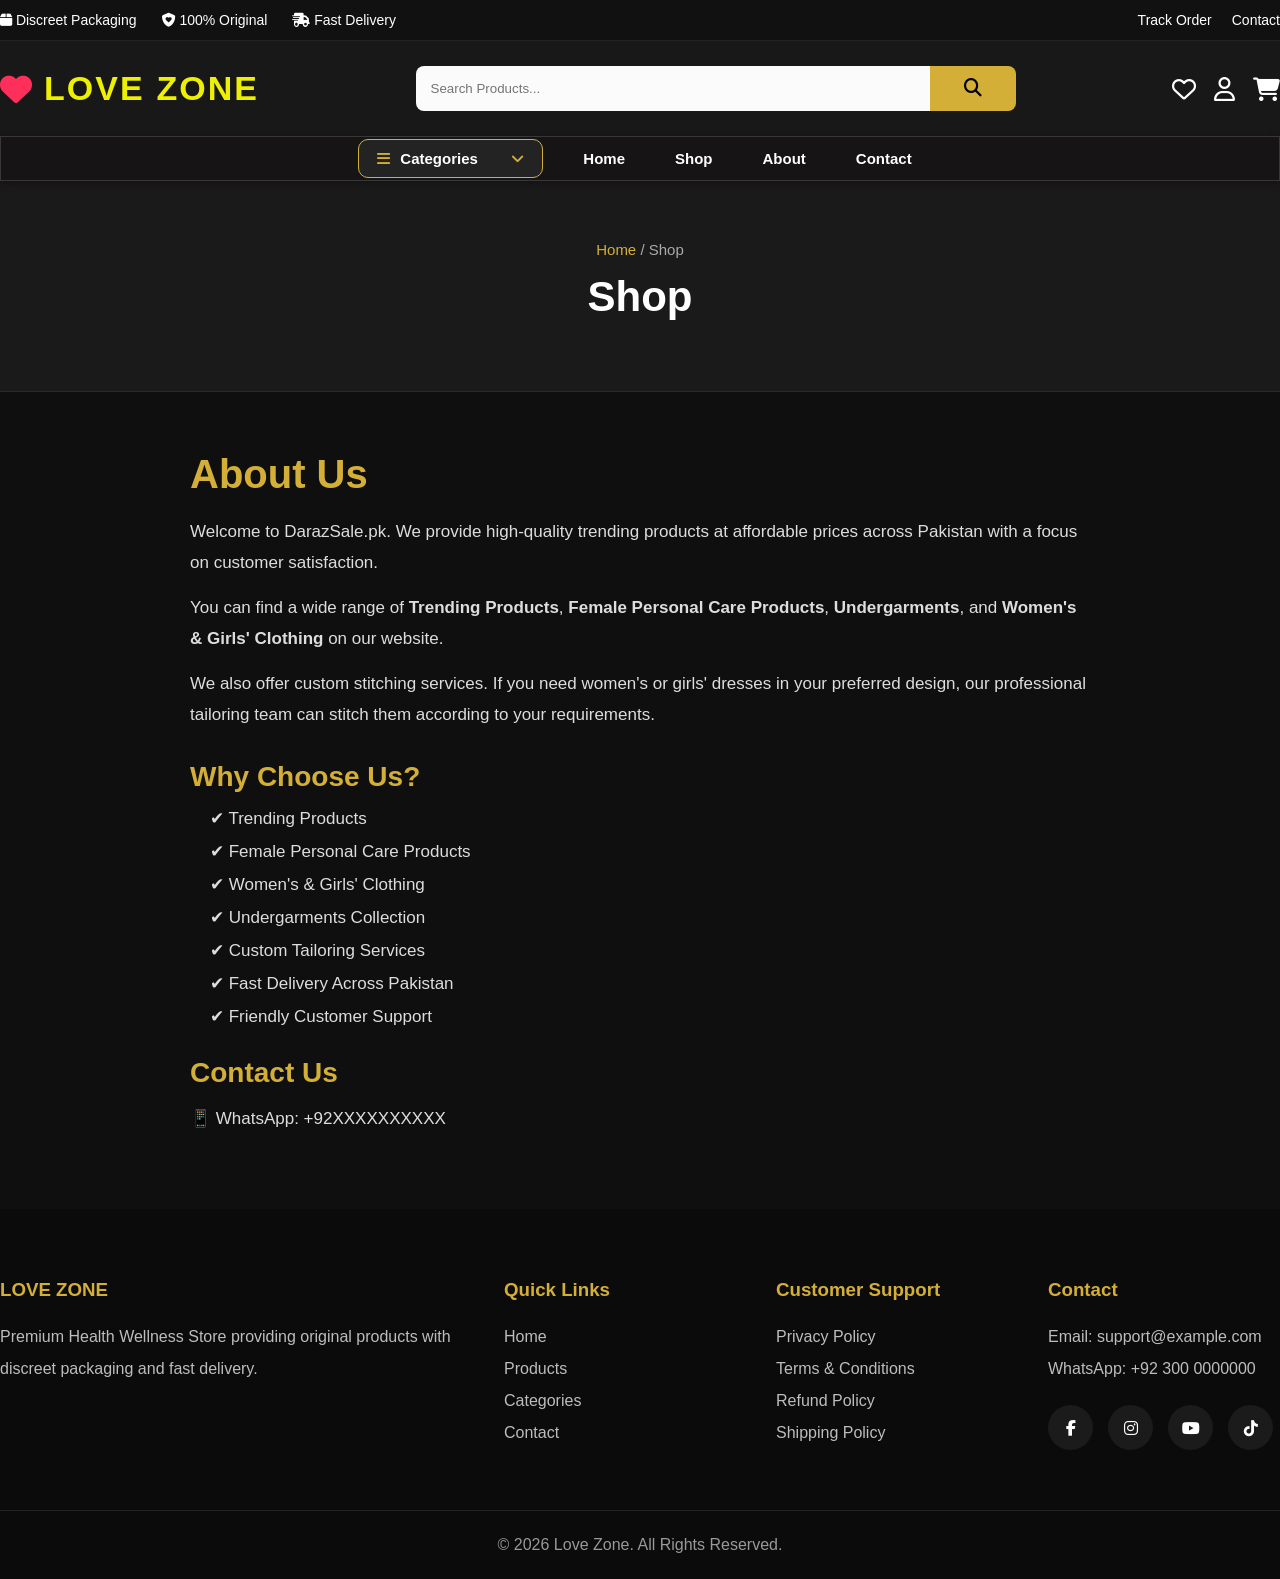
==== about.html @ 68d1e848 "Initial commit" ====
<!DOCTYPE html>
<html lang="en">

<head>

    <meta charset="UTF-8">
    <meta name="viewport" content="width=device-width, initial-scale=1.0">

    <title>Shop - Love Zone</title>

    <link rel="stylesheet" href="css/style.css">

    <link rel="stylesheet"
        href="https://cdnjs.cloudflare.com/ajax/libs/font-awesome/6.5.2/css/all.min.css">
        

</head>

<body>
     <!-- ========================= -->
    <!-- HEADER -->
    <!-- ========================= -->

    
<!-- ========================= -->
    <!-- TOP BAR -->
    <!-- ========================= -->

    <section class="top-bar">

        <div class="container">

            <div class="top-left">

                <span><i class="fa-solid fa-box"></i> Discreet Packaging</span>

                <span><i class="fa-solid fa-shield-heart"></i> 100% Original</span>

                <span><i class="fa-solid fa-truck-fast"></i> Fast Delivery</span>

            </div>

            <div class="top-right">

                <a href="#">Track Order</a>

                <a href="#">Contact</a>

            </div>

        </div>

    </section>
  

    <!-- ========================= -->
    <!-- HEADER Logo Search Right Icon -->
    <!-- ========================= -->

    <header class="header">

    <div class="container">

    

        <!-- Header Logo -->

        <div class="logo">

            <a href="index.html">

                <i class="fa-solid fa-heart"></i>

                <span class="logo-love">LOVE</span>

                <span class="logo-zone">ZONE</span>

            </a>

        </div>


        <!-- SEARCH -->

        <div class="search-box">

            <input type="text" placeholder="Search Products...">

            <button>

                <i class="fa-solid fa-magnifying-glass"></i>

            </button>

        </div>


        <!-- HEADER ICONS -->

        <div class="header-icons">

            <a href="#">

                <i class="fa-regular fa-heart"></i>

            </a>


            <a href="#">

                <i class="fa-regular fa-user"></i>

            </a>


            <a href="#">

                <i class="fa-solid fa-cart-shopping"></i>

            </a>

        </div>


    </div>
</header>
<!-- ========================= -->
<!-- MOBILE HEADER -->
<!-- ========================= -->



<div class="mobile-header">
     <div class="mobile-menu"></div>

    <!-- First Row -->
    <div class="mobile-top">

        <div class="mobile-logo">

            <a href="index.html">

                <i class="fa-solid fa-heart"></i>

                <span class="logo-love">LOVE</span>

                <span class="logo-zone">ZONE</span>

            </a>

        </div>

        <div class="mobile-icons">

            <a href="#">
                <i class="fa-regular fa-heart"></i>
            </a>

            <a href="#">
                <i class="fa-regular fa-user"></i>
            </a>

            <a href="#">
                <i class="fa-solid fa-cart-shopping"></i>
            </a>

        </div>

    </div>

    <!-- Second Row -->

    <div class="mobile-bottom">

        <div class="mobile-search">

            <input type="text" placeholder="Search Products...">

            <button>
                <i class="fa-solid fa-magnifying-glass"></i>
            </button>

        </div>

        <div class="mobile-category-btn">

            <i class="fa-solid fa-bars"></i>

            <span>Categories</span>

        </div>

    </div>

</div>
<!-- ========================= -->
<!-- HEADER NAVIGATION -->
<!-- ========================= -->

<nav class="navbar">

    <div class="container">

        <ul class="nav-menu">


            <!-- CATEGORIES -->

            <li class="category-dropdown">

                <a href="#">
                    <i class="fa-solid fa-bars"></i>
                    <span>Categories</span>
                    <i class="fa-solid fa-angle-down"></i>
                </a>


                <!-- Categories will load from JS -->

                <ul class="category-menu">

                </ul>


            </li>



            <li>
                <a href="index.html">
                    Home
                </a>
            </li>

            <li>
              <a href="shop.html">
                    Shop
                </a>
            </li>


            <li>
                <a href="#">
                    About
                </a>
            </li>


            <li>
                <a href="#">
                    Contact
                </a>
            </li>


        </ul>

    </div>

</nav>

    <!-- HEADER یہاں اپنا موجودہ Header Paste کرنا -->



    <!-- ========================= -->
    <!-- SHOP BANNER -->
    <!-- ========================= -->

    <section class="category-banner">

        <div class="container">

            <div class="breadcrumb">

                <a href="index.html">Home</a> /
                <span>Shop</span>

            </div>

            <h1>Shop</h1>

            <p id="product-count"></p>

        </div>

    </section>



    <!-- ========================= -->
    <!-- SHOP PRODUCTS -->
    <!-- ========================= -->


<!-- ========================= -->
<!-- ABOUT US -->
<!-- ========================= -->

<section class="about-us">

    <div class="container">

        <h1>About Us</h1>

        <p>
            Welcome to DarazSale.pk. We provide high-quality trending products at affordable prices across Pakistan with a focus on customer satisfaction.
        </p>

        <p>
            You can find a wide range of <strong>Trending Products</strong>, <strong>Female Personal Care Products</strong>, <strong>Undergarments</strong>, and <strong>Women's & Girls' Clothing</strong> on our website.
        </p>

        <p>
            We also offer custom stitching services. If you need women's or girls' dresses in your preferred design, our professional tailoring team can stitch them according to your requirements.
        </p>

        <h2>Why Choose Us?</h2>

        <ul>
            <li>✔ Trending Products</li>
            <li>✔ Female Personal Care Products</li>
            <li>✔ Women's & Girls' Clothing</li>
            <li>✔ Undergarments Collection</li>
            <li>✔ Custom Tailoring Services</li>
            <li>✔ Fast Delivery Across Pakistan</li>
            <li>✔ Friendly Customer Support</li>
        </ul>

        <h2>Contact Us</h2>

        <p>
            📱 WhatsApp: +92XXXXXXXXXX
        </p>

    </div>

</section>



<!-- ========================= -->
<!-- FOOTER -->
<!-- ========================= -->

<footer>

    <div class="container footer-grid">

        <div>

            <h3>LOVE ZONE</h3>

            <p>
                Premium Health Wellness Store providing original products with
                discreet packaging and fast delivery.
            </p>

        </div>

        <div>

            <h3>Quick Links</h3>

            <ul>

                <li><a href="#">Home</a></li>

                <li><a href="#">Products</a></li>

                <li><a href="#">Categories</a></li>

                <li><a href="#">Contact</a></li>

            </ul>

        </div>

        <div>

            <h3>Customer Support</h3>

            <ul>

                <li><a href="#">Privacy Policy</a></li>

                <li><a href="#">Terms & Conditions</a></li>

                <li><a href="#">Refund Policy</a></li>

                <li><a href="#">Shipping Policy</a></li>

            </ul>

        </div>

        <div>

            <h3>Contact</h3>

            <p>Email: support@example.com</p>

            <p>WhatsApp: +92 300 0000000</p>

            <div class="social-icons">

                <a href="#"><i class="fab fa-facebook-f"></i></a>

                <a href="#"><i class="fab fa-instagram"></i></a>

                <a href="#"><i class="fab fa-youtube"></i></a>

                <a href="#"><i class="fab fa-tiktok"></i></a>

            </div>

        </div>

    </div>

    <div class="copyright">

        © 2026 Love Zone. All Rights Reserved.

    </div>

</footer>

    <!-- FOOTER یہاں اپنا موجودہ Footer Paste کرنا -->


    <script src="js/shop.js"></script>

</body>

</html>
---- css/style.css ----
/* ===================================================
   LOVE ZONE - PREMIUM ECOMMERCE
   STYLE.CSS
=================================================== */

/* ===== GOOGLE FONT ===== */

*{
    margin:0;
    padding:0;
    box-sizing:border-box;
}

html{
    scroll-behavior:smooth;
}

body{

    font-family:'Poppins',sans-serif;

    background:#0f0f0f;

    color:#ffffff;

    overflow-x:hidden;

}

/* ==========================
CONTAINER
========================== */

.container{

    width:100%;

    max-width:1400px;

    margin:auto;

}

/* ==========================
LINK
========================== */

a{

    text-decoration:none;

    color:inherit;

}

/* ==========================
IMAGE
========================== */

img{

    width:100%;

    display:block;

}

/* ==========================
LIST
========================== */

ul{

    list-style:none;

}

/* ==========================
BUTTON
========================== */

button{

    border:none;

    cursor:pointer;

    font-family:inherit;

}

/* ==========================
SECTION TITLE
========================== */

.section-title{

    text-align:center;

    margin-bottom:60px;

}

.section-title h2{

    font-size:40px;

    color:#d4af37;

    margin-bottom:12px;

}

.section-title p{

    color:#bbbbbb;

    font-size:17px;

}
/* ==========================
TOP BAR
========================== */

.top-bar{

    background:#111;

    border-bottom:1px solid #222;

    padding:12px 0;

    font-size:14px;

}

.top-bar .container{

    display:flex;

    justify-content:space-between;

    align-items:center;

}

.top-left{

    display:flex;

    gap:25px;

}

.top-left span{

    color:#ffffff;

}

.top-right{

    display:flex;

    gap:20px;

}

.top-right a{

    transition:.3s;

}

.top-right a:hover{

    color:#d4af37;

}

/* ==========================
HEADER Logo, Search, Right Icon
========================== */

.header{
    grid-template-columns:250px 1fr 250px;
    justify-content:space-between;
    background:#181818;
    align-items:center;
    display:flex;
    padding:25px 0;
    gap:30px;
}

/*new header*/
.header .container{
    display:flex;
    align-items:center;
    justify-content:space-between;
    gap:20px;
}

.logo{
    flex:0 0 auto;
}

.search-box{
    flex:1;
    display:flex;
    max-width:600px;
    margin:0 20px;
}

.header-icons{
    display:flex;
    align-items:center;
    gap:18px;
    flex:0 0 auto;
}
/* Header Logo */


.logo span{

    color:#edf101;
}

.logo a{

    display:flex;

    align-items:center;

    gap:12px;

}

.logo i{

    font-size:32px;

    color:#ff2f5b;

}

.logo-love{

    color:#ffffff;

    font-size:34px;

    font-weight:800;

    letter-spacing:2px;

}

.logo-zone{

    color:#d4af37;

    font-size:34px;

    font-weight:800;

    letter-spacing:2px;
}


/* SEARCH */

.search-box input{

    width:100%;

    padding:15px;

    border:none;

    outline:none;

    background:#fcfbfb;

    color:rgb(114, 105, 105);

    border-radius:8px 0 0 8px;

}

.search-box button{

    background:#d4af37;

    width:100px;

    border-radius:0 8px 8px 0;

    font-size:18px;
}

/* HEADER ICONS */

.header-icons a{

    display:flex;
    align-items:center;
    justify-content:center;
    gap:8px;
}

.header-icons i{

    transition:.3s;
    cursor:pointer;
    font-size:24px;
}

.header-icons i:hover{

    color:#ecd718;

}

/* ==========================
   HEADER NAVIGATION & CATEGORY DROPDOWN
========================== */

.navbar{
    background:#161414;
    border:1px solid rgba(255,255,255,.15);
    box-shadow:0 2px 8px rgba(0,0,0,.35);
    position:relative;
    z-index:1000;
    margin-bottom:0;
}

.nav-menu{
    display:flex;
    justify-content:center;
    align-items:center;
    gap:30px;
    padding:2px 0;      /* پہلے 18px تھا */
}

.nav-menu li{
    list-style:none;
    position:relative;
}

.nav-menu a{
    color:#fff;
    font-weight:600;
    text-decoration:none;
    padding:5px 10px;
    font-size:15px;  /* پہلے 10px 16px تھا */
    border-radius:6px;
    transition:.3s;
}

.nav-menu a:hover{
    background:rgba(212,175,55,.15);
    color:#d4af37;
}

/* =========================
   CATEGORY DROPDOWN
========================= */

.category-dropdown{
    position:relative;
}
.category-dropdown > a{

    display:flex;
    align-items:center;
    justify-content:space-between;

    min-width:185px;

    padding:10px 18px;

    color:#fff;

    background:#232323;

    border:1px solid #d4af37;

    border-radius:10px;

    font-weight:600;

    transition:.3s;

}

.category-dropdown > a:hover{

    background:#2f2f2f;

    transform:translateY(-2px);

    box-shadow:0 8px 18px rgba(212,175,55,.20);

}

.category-dropdown .fa-bars{

    color:#d4af37;

    margin-right:10px;

}

.category-dropdown .fa-angle-down{

    color:#d4af37;

    margin-left:auto;

}
.category-menu{
    position:absolute;
    top:45px;
    left:0;
    width:230px;
    background:#181818;
    padding:6px 0; 
    border-radius:8px;
    display:none;
    z-index:9999;
    margin-top:-1px;
}
.category-menu li{
    padding:12px 20px;
}
.category-menu a{
    color:white;
    display:flex;
    justify-content:space-between;
}
.category-menu a:hover{
    color:#d4af37;
}
/* SUB CATEGORY */
.sub-category{
    position:absolute;
    left:230px;
    top:0;
    width:200px;
    background:#181818;
    padding:10px 0;
    display:none;
    border-radius:8px;
}
.category-menu li:hover .sub-category{

    display:block;
}


.sub-category li{
    padding:10px 20px;
}

.sub-category{
    top:-10px;
}

/* Fix category dropdown closing */

/* OPEN */

.category-dropdown.active .category-menu{
    display:block;
}

/* =========================
   HERO SECTION
========================= */

.hero{
    background:#0f0d13;
    padding:10px 0;               /* Hero کے اوپر نیچے کا فاصلہ */
}

.hero .container{
    border:1px solid #cca55e;     /* Golden Border */
    border-radius:12px;           /* گول کنارے */
    padding:40px 50px;            /* اندر کی جگہ */
    min-height:430px;             /* Hero کی اونچائی */
}

.hero-area{
    display:flex;
    align-items:center;           /* دونوں حصے درمیان میں */
    justify-content:space-between;
    gap:40px;                     /* Text اور Image کا فاصلہ */
}

/* =========================
   HERO CONTENT
========================= */

.hero-content{
    flex:1;                       /* Text کا حصہ */
}

.hero-content h5{
    color:#d4af37;
    font-size:16px;
    margin-bottom:10px;           /* نیچے کم فاصلہ */
}

.hero-content h1{
    margin:0;
    line-height:1.1;              /* دونوں لائنیں قریب */
}

.maximum-confidence{
    color:#ffffff;
    font-size:48px;
    font-weight:700;
    margin-bottom:5px;
}

.maximum-pleasure{
    color:#cca55e;
    font-size:48px;
    font-weight:700;
    margin-bottom:15px;
}

.hero-content p{
    color:#bbbbbb;
    font-size:17px;
    line-height:1.7;
    margin-bottom:25px;
}

/* =========================
   HERO IMAGE
========================= */

.hero-image{
    flex:1.3;                     /* تصویر کو زیادہ جگہ */
    display:flex;
    justify-content:flex-end;     /* تصویر دائیں طرف */
    align-items:center;
}

.hero-image img{
    width:100%;
    max-width:520px;              /* تصویر کا زیادہ سے زیادہ سائز */
    height:400px;
    object-fit:contain;
}

/* =========================
   BUTTON
========================= */

.shop-btn{
    display:inline-block;         /* صرف Text جتنی Width */
    background:#cca55e;
    color:#111;
    padding:14px 36px;
    border-radius:8px;
    font-weight:700;
    text-decoration:none;
    transition:.3s ease;
}

.shop-btn:hover{
    background:#ffffff;
    color:#111;
}

/* ===================================================
   FEATURES
=================================================== */

.features{
    padding:20px 0 40px;
    margin-top:0;
}

.feature-grid{
    display:grid;
    grid-template-columns:repeat(4,1fr);
    gap:15px;
}

.feature-box{
    background:#181818;
    border:1px solid #2b2b2b;
    border-radius:10px;
    padding:18px 15px;
    text-align:center;
    transition:.3s;
}

.feature-box:hover{
    transform:translateY(-5px);
    border-color:#d4af37;
    box-shadow:0 8px 20px rgba(212,175,55,.18);
}

.feature-box i{
    font-size:26px;
    color:#d4af37;
    margin-bottom:10px;
}

.feature-box h3{
    font-size:16px;
    margin-bottom:6px;
    color:#cca55e;
}

.feature-box p{
    color:#ffffff;
    font-size:13px;
    line-height:1.5;
}


/* Features section full line */
.features{
    width:100%;
    padding:25px 0;
    border-bottom:1px solid rgba(255,255,255,.15);
}



/* ===================================================
   LATEST PRODUCTS & Featured PRODUCTS
=================================================== */

.product-card{
    text-decoration:none;
    color:white;
    display:block;
}
/* ===================================================
   LATEST PRODUCTS
=================================================== */
.latest-products{
    background:#181818;
    border-radius:15px;
    overflow:hidden;
    cursor:pointer;
    transition:.35s ease;
}

.latest-products-title{
    border-radius:15px;
    overflow:hidden;
    cursor:pointer;
    display: flex;
    transition:.35s ease;
    justify-content:space-between;
    align-items:center;

}
.latest-products-title h2{
    display:flex;
    align-items:center;
    gap:8px;
    margin:0;
}
.latest-products-title h2 .latest{
    color:#ffffff;
    font-size:38px;
    margin-bottom:10px;
    padding: 5px;
}
.latest-products-title h2 .products{
    color:#cca55e;
    font-size:38px;
    margin-bottom:10px;
    padding: 5px;
}

.latest-products-grid{
    display:grid;
    grid-template-columns:repeat(4,1fr);
    gap:30px;
}
.latest-products-grid .product-card{

    background:#181818;
    border:1px solid #2a2a2a;
    border-radius:16px;
    overflow:hidden;
    transition:.35s ease;
    position:relative;

}
.latest-products-grid .product-card:hover{

    transform:translateY(-8px);
    border-color:#d4af37;
    box-shadow:0 15px 35px rgba(212,175,55,.20);

}
.latest-products-grid .product-btn:hover{

    background:#fff;

}
/* Product Info Area */

.latest-products-grid .product-info{

    padding-top:10px;

}

/* Product Image */

.latest-products-grid .product-image{
    border-bottom:1px solid #333;
    height:300px;
    display:flex;
    align-items:center;
    justify-content:center;
    padding:15px;
    border-bottom:1px solid #333;

}

.latest-products-grid .product-image img{

    width:100%;
    height:100%;
    object-fit:contain;

}

/* Product Name */

.latest-products-grid .product-info h3{

    font-size:20px;
    color:#fff;
    padding:15px 20px 5px;
    min-height:65px;

}

/* Price */

.latest-products-grid .product-info p{

    color:#d4af37;
    font-size:22px;
    font-weight:700;
    padding:0 20px 20px;
    margin:0;

}

/* Bottom Click Strip */

.latest-products-grid .product-btn{

    display:block;
    background:#d4af37;
    color:#111;
    text-align:center;
    padding:14px;
    margin:0 20px 20px;
    border-radius:10px;
    font-weight:700;
    text-decoration:none;
    transition:.3s;

}

.price{
    padding:12px 25px;
}

.product-card button{
    width:calc(100% - 50px);
    margin:10px 25px 25px;
}

/* ===================================================
   Featured Products
=================================================== */

.featured-products{
    background:#181818;
    border-radius:15px;
    overflow:hidden;
    cursor:pointer;
    transition:.35s ease;
}

.featured-products-title{
    border-radius:15px;
    overflow:hidden;
    cursor:pointer;
    display: flex;
    transition:.35s ease;
    justify-content:space-between;
    align-items:center;
    margin-bottom:20px;
    padding-top:10px;
}

.featured-products-title h2{
    display:flex;
    align-items:center;
    gap:8px;
    margin:0;
}
.featured-products-title h2 .feature{
    color:#ffffff;
    display:inline;
    font-size:38px;

    margin:0;
    padding:0;
}
.featured-products-title h2 .products{
    color:#cca55e;
      display:inline;
    font-size:38px;
   
    margin:0;
    padding:0;
}

.product-grid{

    display:grid;

    grid-template-columns:repeat(4,1fr);

    gap:30px;

}

.product-card{

    background:#181818;

    border:1px solid #2a2a2a;

    border-radius:16px;

    overflow:hidden;

    position:relative;

    transition:.35s ease;

}

.product-card:hover{

    transform:translateY(-10px);

    border-color:#d4af37;

    box-shadow:0 15px 40px rgba(212,175,55,.20);

}

.sale-badge{

    position:absolute;
 
    top:15px;

    left:15px;

    background:#d4af37;

    color:#111;

    padding:6px 14px;

    border-radius:30px;

    font-size:12px;

    font-weight:700;

}

.product-card img{

    height:280px;

    object-fit:cover;

}

.featured-products .product-image{

    height:300px;
    display:flex;
    align-items:center;
    justify-content:center;
    padding:15px;
    border-bottom:1px solid #333;

}

.featured-products .product-image img{

    width:100%;
    height:100%;
    object-fit:contain;

}

/* Product Info */

.featured-products .product-info{

    padding-top:10px;
      min-height:90px;

}

.featured-products .product-info p{

    color:#d4af37;
    font-size:22px;
    font-weight:700;
    padding:0 20px 20px;
    margin:0;

}


.product-card h3{

    font-size:20px;

    padding:20px 20px 10px;

    min-height:75px;

}

.price{

    padding:0 20px 20px;

}

.old-price{

    color:#888;

    text-decoration:line-through;

    margin-right:10px;

}

.new-price{

    color:#d4af37;

    font-size:22px;

    font-weight:700;

}

.product-card button{

    width:calc(100% - 40px);

    margin:0 20px 20px;

    background:#d4af37;

    color:#111;

    padding:14px;

    border-radius:8px;

    font-size:16px;

    font-weight:700;

    transition:.3s;

}

.product-card button:hover{

    background:#ffffff;

}
/* ===================================================
   Why Choose Love Zone?
=================================================== */

.why-us{
    background:#181818;
    border-radius:15px;
    overflow:hidden;
    cursor:pointer;
    transition:.35s ease;
    padding: 5px;
    margin: auto;
}
.why-us-title{
    border-radius:15px;
    overflow:hidden;
    cursor:pointer;
    display: flex;
    transition:.35s ease;
}

.why-us-title h2 .why-choose{
    background:#181818;
    transition:.35s ease;
    overflow:hidden;
    cursor:pointer;
    padding: 5px;
    
}
.why-us-title h2 .love-zone{
    color:#cca55e;
    transition:.35s ease;
    overflow:hidden;
    cursor:pointer;
    padding: 5px; 
}

.why-grid{
    display:grid;
    grid-template-columns:repeat(4,1fr);
    gap:30px;
}

.why-card{
    background:#181818;
    border:1px solid #2b2b2b;
    border-radius:15px;
    padding:35px 25px;
    text-align:center;
    transition:.35s;
}

.why-card:hover{
    transform:translateY(-8px);
    border-color:#d4af37;
    box-shadow:0 15px 35px rgba(212,175,55,.18);
}

.why-card i{
    font-size:42px;
    color:#d4af37;
    margin-bottom:20px;
}

.why-card h3{
    margin-bottom:12px;
}

.why-card p{
    color:#bdbdbd;
    line-height:1.8;
}

/* ===================================================
   NEWSLETTER
=================================================== */

.newsletter{
    padding:80px 0;
    background:#151515;
    text-align:center;
}

.newsletter h2{
    color:#d4af37;
    margin-bottom:15px;
    font-size:38px;
}

.newsletter p{
    color:#bdbdbd;
    margin-bottom:30px;
}

.newsletter form{
    max-width:650px;
    margin:auto;
    display:flex;
}

.newsletter input{
    flex:1;
    padding:16px;
    border:none;
    outline:none;
    background:#222;
    color:#fff;
    border-radius:8px 0 0 8px;
}

.newsletter button{
    background:#d4af37;
    color:#111;
    padding:0 30px;
    border-radius:0 8px 8px 0;
    font-weight:700;
}

/* ===================================================
   FOOTER
=================================================== */

footer{
    background:#0b0b0b;
    padding:70px 0 0;
}

.footer-grid{
    display:grid;
    grid-template-columns:2fr 1fr 1fr 1fr;
    gap:40px;
}

.footer-grid h3{
    color:#d4af37;
    margin-bottom:20px;
}

.footer-grid p,
.footer-grid li{
    color:#bdbdbd;
    line-height:2;
}

.footer-grid a:hover{
    color:#d4af37;
}

.social-icons{
    display:flex;
    gap:15px;
    margin-top:20px;
}

.social-icons a{
    width:45px;
    height:45px;
    display:flex;
    align-items:center;
    justify-content:center;
    background:#1b1b1b;
    border-radius:50%;
    transition:.3s;
}

.social-icons a:hover{
    background:#d4af37;
    color:#111;
}

.copyright{
    margin-top:60px;
    border-top:1px solid #222;
    text-align:center;
    padding:25px;
    color:#999;
}





/* =========================
   SINGLE PRODUCT
========================= */

.single-product{
    padding:60px 0;
    background:#111;
}


.product-details{
    display:grid;
    grid-template-columns:1fr 1fr;
    gap:50px;
    align-items:center;

    background:#1a1a1a;
    padding:40px;
    border-radius:20px;
    border:1px solid #2a2a2a;
}

/* 
.product-info{
    background:#181818;
    padding:30px;
    border-radius:20px;
    border:1px solid #2a2a2a;
}


PRODUCT IMAGE */

.product-image{
    flex:1;
    background:#181818;
    border-radius:20px;
    padding:30px;
    text-align:center;
    box-shadow:0 0 20px rgba(0,0,0,.3);
}
.product-image img{
    width:100%;
    max-width:500px;
    height:500px;
    object-fit:contain;
}
/* GALLERY */
.product-gallery{
    flex:1;
    display:flex;
    gap:20px;
    align-items:flex-start;
}

.product-thumbnails{
    display:flex;
    flex-direction:column;
    gap:15px;
}

.product-thumbnails img{
    width:80px;
    height:80px;
    object-fit:cover;
    border:2px solid #333;
    border-radius:10px;
    cursor:pointer;
    transition:.3s;
}
.product-thumbnails img:hover{
    border-color:#d4af37;
}


/* PRODUCT INFO */

.product-info h1{
    color:#fff;
    font-size:38px;
    margin-bottom:20px;
}


.product-info h2{
    color:#d4af37;
    font-size:30px;
    margin-bottom:20px;
}


.product-info p{
    color:#ccc;
    font-size:16px;
    line-height:1.7;
}



/* BUTTON */

.product-info button{

    margin-top:25px;
    width:220px;
    padding:15px;

    background:#d4af37;
    color:#111;

    border:none;
    border-radius:8px;

    font-size:17px;
    font-weight:700;

    cursor:pointer;
    transition:.3s;
}


.product-info button:hover{

    background:#fff;

}

.product-tags{
    margin-top:30px;
}

.tag{
    display:inline-block;
    background:#222;
    color:#d4af37;
    padding:8px 15px;
    margin:5px;
    border-radius:30px;
    font-size:14px;
}
/* =========================
   Old SINGLE PRODUCT
========================= */

/* =========================
   PRODUCT TABS
========================= */

.product-tabs{
    display:flex;
    gap:15px;
    margin:40px 0 25px;
    border-bottom:1px solid #2a2a2a;
}

.tab-btn{
    background:none;
    border:none;
    color:#999;
    font-size:18px;
    font-weight:600;
    padding:15px 25px;
    cursor:pointer;
    transition:.3s;
    border-bottom:3px solid transparent;
}

.tab-btn:hover,
.tab-btn.active{
    color:#d4af37;
    border-color:#d4af37;
}

/* =========================
   DESCRIPTION
========================= */

.product-description,
.product-reviews{
    background:#1a1a1a;
    padding:35px;
    border-radius:20px;
    border:1px solid #2a2a2a;
    margin-top:25px;
}

.product-description h2,
.product-reviews h2{
    color:#fff;
    margin-bottom:20px;
}

#product-long-description{
    color:#ccc;
    line-height:1.9;
}

#product-long-description h2,
#product-long-description h3{
    color:#d4af37;
    margin:30px 0 15px;
}

#product-long-description p{
    margin-bottom:18px;
}

#product-long-description ul{
    padding-left:20px;
}

#product-long-description li{
    margin-bottom:10px;
}

/* =========================
   REVIEWS
========================= */

.product-reviews input,
.product-reviews textarea{
    width:100%;
    background:#111;
    color:#fff;
    border:1px solid #333;
    border-radius:10px;
    padding:15px;
    margin-bottom:15px;
}

.product-reviews textarea{
    min-height:140px;
    resize:vertical;
}

.product-reviews button{
    background:#d4af37;
    color:#111;
    border:none;
    padding:15px 30px;
    border-radius:10px;
    font-weight:700;
    cursor:pointer;
}

/* =========================
   RELATED PRODUCTS
========================= */

.related-products{
    margin-top:70px;
}

.related-products h2{
    text-align:center;
    font-size:34px;
    color:#fff;
    margin-bottom:40px;
    position:relative;
}

.related-products h2::after{
    content:"";
    width:80px;
    height:4px;
    background:#d4af37;
    display:block;
    margin:15px auto 0;
    border-radius:20px;
}

#related-products{
    display:grid;
    grid-template-columns:repeat(4,1fr);
    gap:25px;
}

#related-products .product-card{
    background:#1a1a1a;
    border:1px solid #2a2a2a;
    border-radius:18px;
    overflow:hidden;
    transition:.3s;
    text-align:center;
    padding:20px;
}

#related-products .product-card:hover{
    transform:translateY(-8px);
    border-color:#d4af37;
    box-shadow:0 15px 35px rgba(0,0,0,.35);
}

#related-products .product-card img{
    width:100%;
    height:240px;
    object-fit:contain;
    margin-bottom:20px;
}

#related-products .product-card h3{
    color:#fff;
    font-size:18px;
    line-height:1.5;
    min-height:54px;
    margin-bottom:12px;
}

#related-products .product-card p{
    color:#d4af37;
    font-size:22px;
    font-weight:700;
    margin-bottom:20px;
}

#related-products .product-card a{
    display:inline-block;
    padding:12px 25px;
    background:#d4af37;
    color:#111;
    text-decoration:none;
    border-radius:8px;
    font-weight:700;
    transition:.3s;
}

#related-products .product-card a:hover{
    background:#fff;
}

/* =========================
   CATEGORY BANNER
========================= */

.category-banner{
    background:#1a1a1a;
    padding:60px 0;
    text-align:center;
    border-bottom:1px solid #2a2a2a;
}

.breadcrumb{
    color:#aaa;
    margin-bottom:15px;
    font-size:15px;
}

.breadcrumb a{
    color:#d4af37;
    text-decoration:none;
}

.category-banner h1{
    color:#fff;
    font-size:42px;
    margin-bottom:10px;
}

#category-count{
    color:#bbb;
    font-size:18px;
}

/* =========================
   CATEGORY TOP BAR
========================= */

.category-products{
    padding:60px 0;
    background:#111;
}

.category-topbar{
    display:flex;
    justify-content:space-between;
    align-items:center;
    margin-bottom:35px;
}

.category-topbar h2{
    color:#fff;
    font-size:30px;
}

#sort-products{
    background:#1a1a1a;
    color:#fff;
    border:1px solid #333;
    padding:12px 18px;
    border-radius:8px;
    outline:none;
    cursor:pointer;
}

#sort-products:hover{
    border-color:#d4af37;
}


/* =========================
   SHOP PAGE
========================= */

#shop-products{

    display:grid;
    grid-template-columns:repeat(4,1fr);
    gap:30px;

}

#shop-products .product-card{

    background:#181818;
    border:1px solid #2a2a2a;
    border-radius:16px;
    overflow:hidden;
    transition:.35s ease;

}

#shop-products .product-card:hover{

    transform:translateY(-8px);
    border-color:#d4af37;
    box-shadow:0 15px 35px rgba(212,175,55,.20);

}

#shop-products .product-image{

    height:300px;
    display:flex;
    align-items:center;
    justify-content:center;
    padding:15px;
    border-bottom:1px solid #333;

}

#shop-products .product-image img{

    width:100%;
    height:100%;
    object-fit:contain;

}

#shop-products .product-info{

    padding-top:10px;

}

#shop-products .product-info h3{

    font-size:20px;
    padding:15px 20px 5px;
    min-height:65px;
    color:#fff;

}

#shop-products .product-info p{

    color:#d4af37;
    font-size:22px;
    font-weight:700;
    padding:0 20px 20px;
    margin:0;

}

/* =========================
   ABOUT US
========================= */

.about-us{
    padding:60px 0;
    color:#fff;
}

.about-us .container{
    max-width:900px;
    margin:auto;
}

.about-us h1{
    font-size:40px;
    color:#d4af37;
    margin-bottom:20px;
}

.about-us h2{
    font-size:28px;
    color:#d4af37;
    margin:30px 0 15px;
}

.about-us p{
    font-size:17px;
    line-height:1.8;
    color:#ddd;
    margin-bottom:15px;
}

.about-us ul{
    padding-left:20px;
}

.about-us li{
    margin-bottom:12px;
    color:#ddd;
    font-size:17px;
}

/* =========================
   CONTACT US
========================= */

.contact-us{
    padding:60px 0;
    color:#fff;
}

.contact-us .container{
    max-width:900px;
    margin:auto;
}

.contact-us h1{
    font-size:40px;
    color:#d4af37;
    text-align:center;
    margin-bottom:20px;
}

.contact-us> .container > p{
    font-size:17px;
    color:#ddd;
    text-align:center;
    margin-bottom:35px;
    line-height:1.8;
}

.contact-box{
    background:#181818;
    border:1px solid #2a2a2a;
    border-radius:15px;
    padding:30px;
}

.contact-box h2{
    font-size:24px;
    color:#d4af37;
    margin:20px 0 10px;
}

.contact-box p{
    font-size:17px;
    color:#ddd;
    line-height:1.8;
    margin-bottom:15px;
}

.contact-box p:last-child{
    margin-bottom:0;
}


/* =========================
   ORDER PAGE
========================= */

.order-page{
    padding:60px 0;
    color:#fff;
}

.order-page h1{
    text-align:center;
    font-size:40px;
    color:#d4af37;
    margin-bottom:40px;
}

.order-product{
    display:flex;
    gap:30px;
    align-items:center;
    background:#181818;
    border-radius:15px;
    padding:20px;
    margin-bottom:30px;
}

.order-product img{
    width:220px;
    height:220px;
    object-fit:contain;
}

.order-product h2{
    font-size:28px;
    margin-bottom:15px;
}

.order-product p{
    font-size:24px;
    color:#d4af37;
    font-weight:700;
}

.payment-details,
.order-form{
    background:#181818;
    border-radius:15px;
    padding:25px;
    margin-top:25px;
}

.payment-details h2,
.order-form h2{
    color:#d4af37;
    margin-bottom:20px;
}

.payment-details p{
    margin-bottom:12px;
    font-size:17px;
}

.order-form input,
.order-form textarea{
    width:100%;
    padding:14px;
    margin-bottom:15px;
    border:1px solid #333;
    border-radius:8px;
    background:#111;
    color:#fff;
}

.order-form textarea{
    height:120px;
    resize:none;
}

#whatsapp-order{
    width:100%;
    padding:15px;
    border:none;
    border-radius:8px;
    background:#25D366;
    color:#fff;
    font-size:18px;
    font-weight:700;
    cursor:pointer;
}

/*  PRODUCT BUTTONS */

.product-buttons{
    display:flex;
    gap:12px;
    margin-top:20px;
}

.product-buttons a,
.product-buttons button{
    flex:1;
    height:50px;
    display:flex;
    align-items:center;
    justify-content:center;
    border:none;
    border-radius:8px;
    font-size:16px;
    font-weight:600;
    text-decoration:none;
    cursor:pointer;
    transition:0.3s;
    margin:0;
    padding:0;
    box-sizing:border-box;
}

#whatsapp-btn,
#buy-now-btn{
    flex:1;
    padding:14px;
    border:none;
    border-radius:8px;
    text-align:center;
    text-decoration:none;
    font-size:16px;
    font-weight:700;
    cursor:pointer;
}

#whatsapp-btn{
    background:#25D366;
    color:#fff;
}

#buy-now-btn{
    background:#d4af37;
    color:#111;

    display:flex;
    align-items:center;
    justify-content:center;
}

#whatsapp-btn:hover{
    background:#1ebe5d;
}

#buy-now-btn:hover{
    background:#c49c21;
}
/* =========================
   ORDER PAGE END
========================= */




/* =========================
   CART PAGE
========================= */

.cart-page{
    padding:60px 0;
    color:#fff;
}

.cart-page h1{
    text-align:center;
    font-size:40px;
    color:#d4af37;
    margin-bottom:40px;
}

#cart-items{
    display:flex;
    flex-direction:column;
    gap:20px;
}

.cart-item{
    display:flex;
    align-items:center;
    gap:20px;
    background:#181818;
    border:1px solid #2a2a2a;
    border-radius:15px;
    padding:20px;
}

.cart-item img{
    width:120px;
    height:120px;
    object-fit:contain;
}

.cart-info{
    flex:1;
}

.cart-info h3{
    font-size:22px;
    margin-bottom:10px;
}

.cart-info p{
    color:#d4af37;
    font-size:20px;
    font-weight:700;
}

.cart-summary{
    margin-top:40px;
    text-align:right;
}

.cart-summary h2{
    font-size:30px;
    margin-bottom:20px;
}

.checkout-btn{
    display:inline-block;
    background:#d4af37;
    color:#111;
    padding:15px 30px;
    border-radius:10px;
    text-decoration:none;
    font-weight:700;
    transition:.3s;
}

.checkout-btn:hover{
    background:#fff;
}

/* =========================
   FLOATING WHATSAPP
========================= */

.floating-whatsapp{
    position:fixed;
    right:20px;
    bottom:20px;
    width:60px;
    height:60px;
    background:#25D366;
    color:#fff;
    border-radius:50%;
    display:flex;
    align-items:center;
    justify-content:center;
    text-decoration:none;
    font-size:32px;
    box-shadow:0 8px 20px rgba(0,0,0,0.25);
    z-index:9999;
    transition:0.3s ease;
}

.floating-whatsapp:hover{
    transform:scale(1.1);
    background:#1ebe5d;
}

/* ==============================
   PRODUCT REVIEWS
============================== */
@media (min-width:769px){

.product-reviews{
    margin-top:30px;
    padding:20px;
    background:#fff;
    border-radius:12px;
    box-shadow:0 4px 15px rgba(0,0,0,.08);
}

.product-reviews h2{
    margin-bottom:20px;
    font-size:24px;
    color:#222;
}

.review-item{
    background:#fff;
    border:1px solid #eee;
    border-radius:12px;
    padding:18px 20px;
    margin-bottom:18px;
    box-shadow:0 3px 10px rgba(0,0,0,.06);
    transition:.3s;
}

.review-item:hover{
    transform:translateY(-3px);
    box-shadow:0 8px 20px rgba(0,0,0,.10);
}

.review-item h4{
    margin:10px 0 8px;
    font-size:18px;
    font-weight:700;
    color:#222;
}

.review-item p{
    margin:0;
    line-height:1.7;
    color:#555;
}

.product-stars{
    display:inline-block;
    color:#f4b400;
    font-size:20px;
    margin:6px 0;
}

.product-rating{
    display:flex;
    align-items:center;
    justify-content:center;
    gap:8px;
}

.rating{
    display:flex;
    justify-content:center;
    align-items:center;
    gap:6px;
}
.latest-rating,
.featured-rating,
.related-rating{
    display:flex;
    justify-content:center;
    align-items:center;
    gap:6px;
}

}

/* ===================================================
   computer css end
=================================================== 

/* ===================================================
   RESPONSIVE DESIGN
=================================================== 

@media (max-width:992px){

    .products-grid{
        grid-template-columns:repeat(2,1fr);
    }

    .shop-category-grid{
        grid-template-columns:repeat(2,1fr);
    }

}

@media (max-width:768px){

    .products-grid{
        grid-template-columns:1fr;
    }

    .shop-category-grid{
        grid-template-columns:1fr;
    }

    .container{
        width:92%;
    }

    .hero{
        padding:30px 0;
    }

    .hero h1{
        font-size:32px;
    }

    .section-title h2{
        font-size:28px;
    }

}



/* =========================
   MOBILE view start
========================= */
/* ==========================
   MOBILE View Satting
========================== */
/* ===================================
   MOBILE HEADER (NEW)
=================================== */

.mobile-header{
    display:none;
}

@media (max-width:768px){

    /* Hide Desktop Elements */
    .top-bar,
    .header,
    .navbar{
        display:none;
    }

    /* Show Mobile Header */
    .mobile-header{
        display:block;
        background:#181818;
        padding:15px;
    }

    /* Top Row */

    .mobile-top{
        display:flex;
        justify-content:space-between;
        align-items:center;
        margin-bottom:15px;
    }

    .mobile-logo a{
        display:flex;
        align-items:center;
        gap:8px;
        text-decoration:none;
    }

    .mobile-logo i{
        font-size:24px;
        color:#ff2f5b;
    }

    .mobile-logo .logo-love,
    .mobile-logo .logo-zone{
        font-size:24px;
        font-weight:700;
    }

    .mobile-icons{
        display:flex;
        gap:16px;
    }

    .mobile-icons i{
        font-size:22px;
        color:#fff;
    }

    /* Bottom Row */

    .mobile-bottom{
        display:flex;
        gap:10px;
        align-items:center;
    }

    .mobile-search{
        flex:1;
        display:flex;
    }

    .mobile-search input{
        width:100%;
        height:45px;
        border:none;
        outline:none;
        padding:0 12px;
        border-radius:8px 0 0 8px;
    }

    .mobile-search button{
        width:55px;
        border:none;
        background:#d4af37;
        border-radius:0 8px 8px 0;
    }

    .mobile-category-btn{
        display:flex;
        align-items:center;
        gap:8px;
        padding:0 15px;
        height:45px;
        background:#232323;
        color:#fff;
        border:1px solid #d4af37;
        border-radius:8px;
        white-space:nowrap;
        cursor:pointer;
    }



/*mobile catagori dropdown*/

.mobile-menu{
    display:none;
    background:#181818;
    padding:15px;
    border-radius:10px;
    margin-top:10px;
}

.mobile-menu ul{
    list-style:none;
}

.mobile-menu li{
    color:white;
    padding:12px;
    border-bottom:1px solid #333;
}


.mobile-menu.active{
    display:block;
}

.mobile-header{
    position:relative;
}


.mobile-menu{
    display:none;
    position:absolute;
    top:110px;
    left:15px;
    right:15px;
    background:#181818;
    padding:15px;
    border-radius:10px;
    z-index:9999;
}


.mobile-menu.active{
    display:block;
}

/* ==========================
   HERO MOBILE FIX

   .hero-content{
    flex:0.9 !important;
    padding:10px !important;
    align-items: left;
    }
========================== */
/* =========================
   MOBILE HERO
========================= */
    .hero .container{
        padding:25px 20px;      /* Hero کے اندر جگہ */
        min-height:auto;         /* Height خود Adjust ہوگی */
    }

    .hero-area{
        flex-direction:column;   /* Image نیچے آ جائے */
        gap:20px;                /* Text اور Image کا فاصلہ */
        text-align:center;       /* Text درمیان میں */
    }

    .hero-content{
        order:1;
    }

    .hero-image{
        order:2;
        justify-content:center;
    }

    .maximum-confidence,
    .maximum-pleasure{
        font-size:32px;          /* Mobile Heading */
    }

    .hero-content p{
        font-size:15px;
        line-height:1.6;
    }

    .hero-image img{
        max-width:280px;         /* Mobile Image Size */
        width:100%;
        height:auto;
    }

    .shop-btn{
        display:inline-block;    /* Button اپنی Width پر رہے */
        padding:12px 30px;
    }

    /* =========================
   MOBILE FEATURES
========================= */
    .feature-grid{
        display:grid;
        grid-template-columns:repeat(2,1fr); /* ایک لائن میں 2 باکس */
        gap:15px;                            /* باکس کے درمیان فاصلہ */
    }

    .feature-box{
        padding:18px 12px;                   /* اندر مناسب جگہ */
        text-align:center;                   /* سب درمیان میں */
    }

    .feature-box i{
        font-size:24px;                      /* آئیکن سائز */
        margin-bottom:10px;
    }

    .feature-box h3{
        font-size:15px;                      /* عنوان */
        margin-bottom:6px;
    }

    .feature-box p{
        font-size:13px;                      /* پیراگراف */
        line-height:1.4;
    }

    /* =========================
   MOBILE PRODUCT TITLES & VIEW ALL BUTTON
========================= */

.latest-products-title h2 .latest,
.latest-products-title h2 .products,
.featured-products-title h2 .feature,
.featured-products-title h2 .products{

    font-size:28px;

}


/* VIEW ALL BUTTON */

.latest-products-title a,
.featured-products-title a{

    background:#181818;
    color:#ffffff;
    border:1px solid #d4af37;
    padding:8px 18px;
    border-radius:25px;
    font-size:14px;
    font-weight:600;
    text-decoration:none;
    display:inline-block;
    transition:.3s ease;

}


.latest-products-title a:hover,
.featured-products-title a:hover{

    background:#d4af37;
    color:#111;

}
/* =========================
   MOBILE LATEST PRODUCTS
========================= */

.latest-products-grid{
    display:grid;
    grid-template-columns:repeat(2,1fr);
    gap:15px;
}


.latest-products .product-card{

    padding:12px;
    border-radius:12px;
    overflow:hidden;
    background:#1a1a1a !important;
    height:100% !important;
    display:flex;
    flex-direction:column;
}


.latest-products .product-image{
    padding:5px !important;
    height:160px !important;
    flex-shrink:0;
    order:1;
}
.latest-products .product-info{
    order:2;
}
.latest-products .product-info h3{
    margin-top:8px;
}
.latest-products .product-info p{
    margin-top:6px;
}


.latest-products .product-card img{

    width:100%;
    height:140px;
    object-fit:contain;
    margin-bottom:10px;

}


.latest-products .product-card h3{

    font-size:14px;
    margin:8px 0;
    line-height:1.4;
    min-height:40px;
    text-align:center;
    margin-top:-5px;
    margin-bottom:4px;

}


.latest-products .product-card p{

    font-size:18px;
    font-weight:800;
    color:#d4af37;
    margin:8px 0;
    padding:8px;
    text-align:center;
    border-radius:8px;
    margin-top:-5px;
    margin-bottom:0;
}

/* =========================
   MOBILE FEATURED PRODUCTS START
========================= */
/* =========================
   MOBILE New featured PRODUCTS
========================= */

.featured-products .product-grid{
    display:grid;
    grid-template-columns:repeat(2,1fr);
    gap:15px;
}


.featured-products .product-card{

    padding:12px;
    border-radius:12px;
    overflow:hidden;
    background:#1a1a1a !important;
    height:100% !important;
    display:flex;
    flex-direction:column;
}


.featured-products .product-image{
    padding:5px !important;
    height:160px !important;
    flex-shrink:0;
    order:1;
}
.featured-products .product-info{
    order:2;
}
.featured-products .product-info h3{
    margin-top:8px;
}
.featured-products .product-info p{
    margin-top:6px;
}


.featured-products .product-card img{

    width:100%;
    height:140px;
    object-fit:contain;
    margin-bottom:10px;

}


.featured-products .product-card h3{

    font-size:14px;
    margin:8px 0;
    line-height:1.4;
    min-height:40px;
    text-align:center;
    margin-top:-5px;
    margin-bottom:4px;

}


.featured-products .product-card p{

    font-size:18px;
    font-weight:800;
    color:#d4af37;
    margin:8px 0;
    padding:8px;
    text-align:center;
    border-radius:8px;
    margin-top:-5px;
    margin-bottom:0;
}


/* =========================
   MOBILE FEATURED PRODUCTS END
========================= */



/* =========================
   MOBILE WHY SECTION START
========================= */

.why-grid{

    grid-template-columns:repeat(2,1fr);
    gap:15px;

}

.why-card{

    padding:20px 10px;

}

.why-card i{

    font-size:32px;

}

.why-card h3{

    font-size:16px;

}

.why-card p{

    font-size:13px;

}


/* =========================
   MOBILE NEWSLETTER START
========================= */

.newsletter{

    padding:50px 15px;

}

.newsletter h2{

    font-size:28px;

}

.newsletter form{

    flex-direction:column;
    gap:10px;

}

.newsletter input{

    border-radius:8px;

}

.newsletter button{

    padding:15px;
    border-radius:8px;

}


/* =========================
   MOBILE FOOTER START
========================= */

footer{

    padding-top:40px;

}

.footer-grid{

    grid-template-columns:1fr;
    gap:30px;
    text-align:center;

}

.social-icons{

    justify-content:center;

}

.copyright{

    margin-top:30px;
    padding:20px 10px;
    font-size:14px;

}


/* =========================
   MOBILE FOOTER END
========================= */

/* =========================
   MOBILE SINGLE PRODUCT
========================= */



    .product-details{
        grid-template-columns:1fr;
        gap:25px;
        padding:20px;
    }

    .product-gallery{
        flex-direction:column;
        align-items:center;
    }

    .product-thumbnails{
        flex-direction:row;
        justify-content:center;
        flex-wrap:wrap;
        order:2;
    }

    .product-image{
        order:1;
        width:100%;
        padding:20px;
    }

    .product-image img{
        max-width:100%;
        height:300px;
    }

    .product-info h1{
        font-size:28px;
    }

    .product-info h2{
        font-size:24px;
    }

    .product-info button{
        width:100%;
    }

    .product-tabs{
        overflow-x:auto;
        gap:10px;
    }

    .tab-btn{
        white-space:nowrap;
        font-size:16px;
        padding:12px 18px;
    }

    .product-description,
    .product-reviews{
        padding:20px;
    }

    .product-tags{
        margin-top:20px;
    }


/* =========================
   MOBILE RELATED PRODUCTS
========================= */

#related-products{
    grid-template-columns:repeat(2,1fr);
    gap:15px;
}

.related-products{
    margin-top:50px;
}

.related-products h2{
    font-size:26px;
    margin-bottom:25px;
}

#related-products .product-card{
    padding:15px;
}

#related-products .product-card img{
    height:160px;
}

#related-products .product-card h3{
    font-size:15px;
    min-height:45px;
}

#related-products .product-card p{
    font-size:18px;
}

#related-products .product-card a{
    width:100%;
    padding:10px;
    font-size:14px;
}

/* =========================
   SHOP MOBILE
========================= */
    #shop-products{

        grid-template-columns:repeat(2,1fr);
        gap:15px;

    }

    #shop-products .product-card{

        display:flex;
        flex-direction:column;

    }

    #shop-products .product-image{

        height:160px;
        padding:5px;

    }

    #shop-products .product-image img{

        height:140px;

    }

    #shop-products .product-info h3{

        font-size:14px;
        text-align:center;
        min-height:40px;
        padding:5px;

    }

    #shop-products .product-info p{

        font-size:18px;
        text-align:center;
        padding:5px 5px 12px;

    }

    #shop-products .product-image{

    order:1;
    flex-shrink:0;
    height:160px;
    padding:5px;

}

#shop-products .product-info{

    order:2;
    display:flex;
    flex-direction:column;

}

/* =========================
   ABOUT US MOBILE
========================= */

.about-us{
    padding:30px 0;
}

.about-us .container{
    padding:0 15px;
}

.about-us h1{
    font-size:26px;
    text-align:center;
    margin-bottom:15px;
}

.about-us h2{
    font-size:20px;
    text-align:center;
    margin:25px 0 12px;
}

.about-us p{
    font-size:15px;
    line-height:1.8;
    text-align:left;
    margin-bottom:15px;
}

.about-us ul{
    padding-left:18px;
}

.about-us li{
    font-size:15px;
    line-height:1.8;
    margin-bottom:10px;
}

.about-us strong{
    color:#d4af37;
}

/* =========================
   CONTACT US MOBILE
========================= */

.contact-us{
    padding:30px 0;
}

.contact-us .container{
    padding:0 15px;
}

.contact-us h1{
    font-size:28px;
    margin-bottom:15px;
}

.contact-us > .container > p{
    font-size:15px;
    line-height:1.7;
    margin-bottom:25px;
}

.contact-box{
    padding:20px;
    border-radius:12px;
}

.contact-box h2{
    font-size:18px;
    margin:15px 0 8px;
}

.contact-box p{
    font-size:15px;
    line-height:1.7;
    word-break:break-word;
}

/* =========================
   CART MOBILE
========================= */

.cart-page{
    padding:30px 0;
}

.cart-page h1{
    font-size:28px;
    margin-bottom:25px;
}

.cart-item{
    flex-direction:column;
    text-align:center;
    padding:15px;
}

.cart-item img{
    width:140px;
    height:140px;
}

.cart-info h3{
    font-size:16px;
    margin:10px 0;
}

.cart-info p{
    font-size:18px;
}

.cart-summary{
    text-align:center;
    margin-top:25px;
}

.cart-summary h2{
    font-size:24px;
}

.checkout-btn{
    display:block;
    width:100%;
    padding:14px;
    font-size:16px;
}

/* =========================
   ORDER PAGE MOBILE
========================= */

.order-page{
    padding:30px 0;
}

.order-page h1{
    font-size:28px;
    margin-bottom:25px;
}

.order-product{
    flex-direction:column;
    text-align:center;
    gap:15px;
    padding:15px;
}

.order-product img{
    width:170px;
    height:170px;
}

.order-product h2{
    font-size:20px;
    margin-bottom:10px;
}

.order-product p{
    font-size:20px;
}

.payment-details,
.order-form{
    padding:18px;
    margin-top:20px;
}

.payment-details h2{
    font-size:20px;
}

.payment-details p{
    font-size:15px;
    line-height:1.7;
}

.order-form input,
.order-form textarea{
    font-size:15px;
    padding:12px;
}

#whatsapp-order{
    font-size:16px;
    padding:14px;
}

/*FLOATING WHATSAPP*/

    .floating-whatsapp{
        width:55px;
        height:55px;
        right:15px;
        bottom:15px;
        font-size:28px;
    }

    /* ==============================
   MOBILE PRODUCT RATING
============================== */

    .product-stars{
    display:flex;
    justify-content:center;
    align-items:center;
    color:#f4b400;
    font-size:18px;
    margin:6px 0;
}

.product-rating-number{
    display:none;
}


}
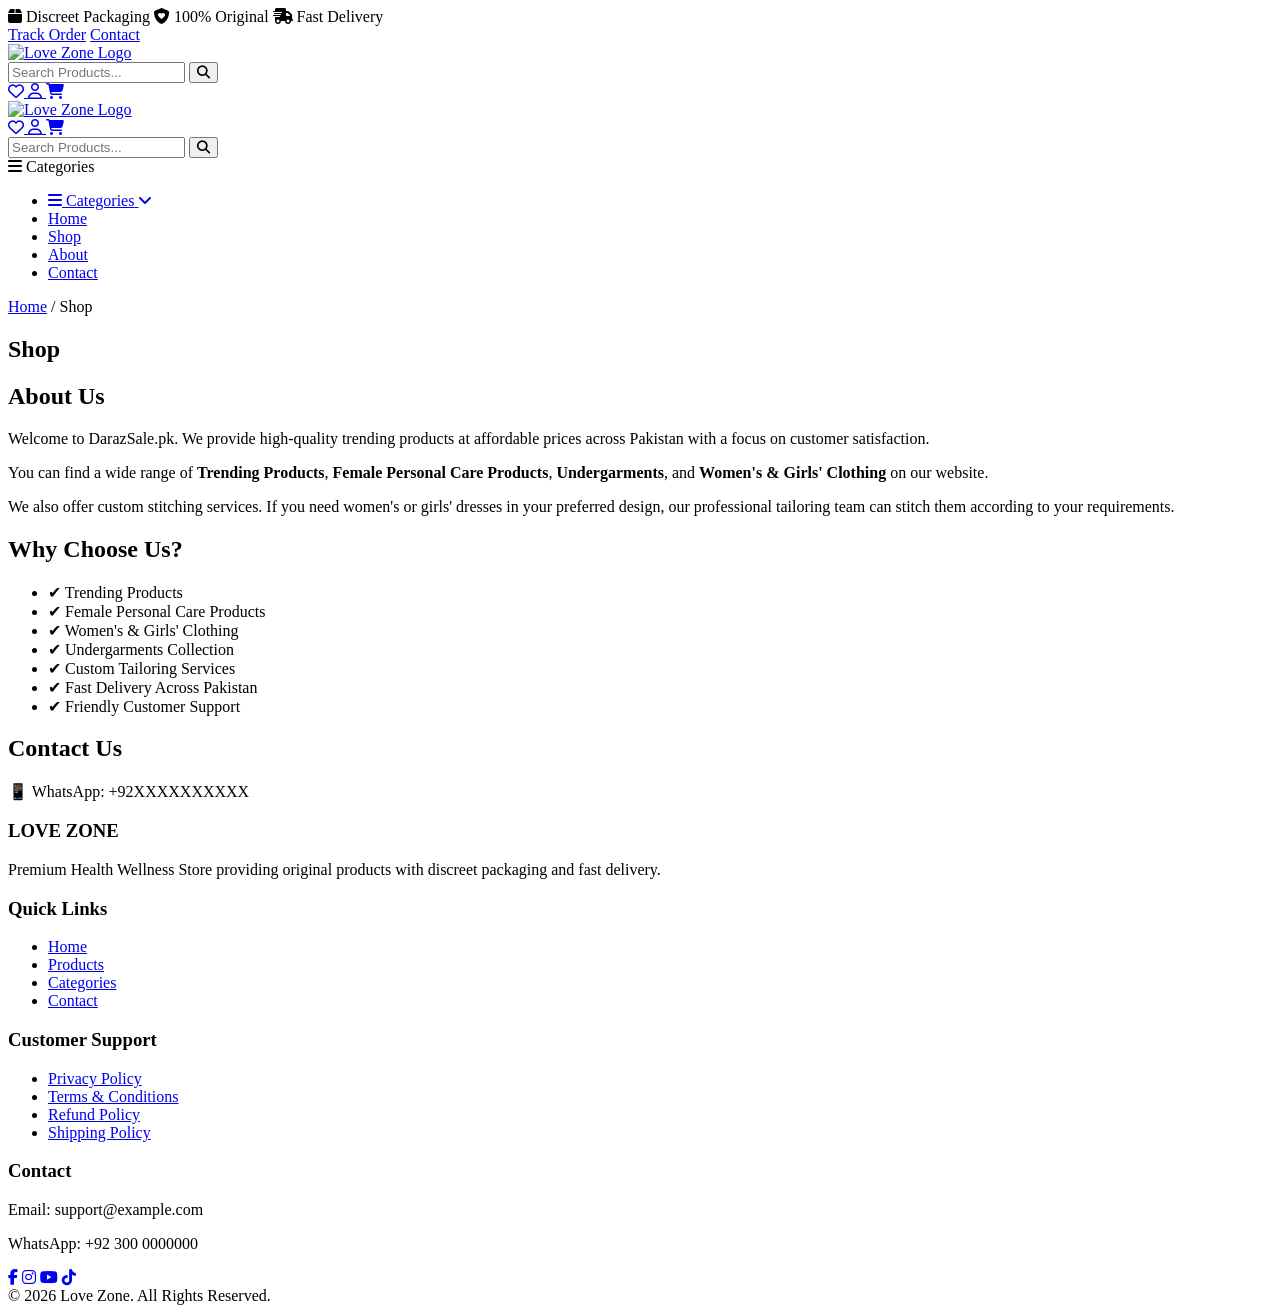
==== commit 8f4c5d15: "Add files via upload" ====
--- a/about.html
+++ b/about.html
@@ -1,436 +1,410 @@
-<!DOCTYPE html>
-<html lang="en">
-
-<head>
-
-    <meta charset="UTF-8">
-    <meta name="viewport" content="width=device-width, initial-scale=1.0">
-
-    <title>Shop - Love Zone</title>
-
-    <link rel="stylesheet" href="css/style.css">
-
-    <link rel="stylesheet"
-        href="https://cdnjs.cloudflare.com/ajax/libs/font-awesome/6.5.2/css/all.min.css">
-        
-
-</head>
-
-<body>
-     <!-- ========================= -->
-    <!-- HEADER -->
-    <!-- ========================= -->
-
-    
-<!-- ========================= -->
-    <!-- TOP BAR -->
-    <!-- ========================= -->
-
-    <section class="top-bar">
-
-        <div class="container">
-
-            <div class="top-left">
-
-                <span><i class="fa-solid fa-box"></i> Discreet Packaging</span>
-
-                <span><i class="fa-solid fa-shield-heart"></i> 100% Original</span>
-
-                <span><i class="fa-solid fa-truck-fast"></i> Fast Delivery</span>
-
-            </div>
-
-            <div class="top-right">
-
-                <a href="#">Track Order</a>
-
-                <a href="#">Contact</a>
-
-            </div>
-
-        </div>
-
-    </section>
-  
-
-    <!-- ========================= -->
-    <!-- HEADER Logo Search Right Icon -->
-    <!-- ========================= -->
-
-    <header class="header">
-
-    <div class="container">
-
-    
-
-        <!-- Header Logo -->
-
-        <div class="logo">
-
-            <a href="index.html">
-
-                <i class="fa-solid fa-heart"></i>
-
-                <span class="logo-love">LOVE</span>
-
-                <span class="logo-zone">ZONE</span>
-
-            </a>
-
-        </div>
-
-
-        <!-- SEARCH -->
-
-        <div class="search-box">
-
-            <input type="text" placeholder="Search Products...">
-
-            <button>
-
-                <i class="fa-solid fa-magnifying-glass"></i>
-
-            </button>
-
-        </div>
-
-
-        <!-- HEADER ICONS -->
-
-        <div class="header-icons">
-
-            <a href="#">
-
-                <i class="fa-regular fa-heart"></i>
-
-            </a>
-
-
-            <a href="#">
-
-                <i class="fa-regular fa-user"></i>
-
-            </a>
-
-
-            <a href="#">
-
-                <i class="fa-solid fa-cart-shopping"></i>
-
-            </a>
-
-        </div>
-
-
-    </div>
-</header>
-<!-- ========================= -->
-<!-- MOBILE HEADER -->
-<!-- ========================= -->
-
-
-
-<div class="mobile-header">
-     <div class="mobile-menu"></div>
-
-    <!-- First Row -->
-    <div class="mobile-top">
-
-        <div class="mobile-logo">
-
-            <a href="index.html">
-
-                <i class="fa-solid fa-heart"></i>
-
-                <span class="logo-love">LOVE</span>
-
-                <span class="logo-zone">ZONE</span>
-
-            </a>
-
-        </div>
-
-        <div class="mobile-icons">
-
-            <a href="#">
-                <i class="fa-regular fa-heart"></i>
-            </a>
-
-            <a href="#">
-                <i class="fa-regular fa-user"></i>
-            </a>
-
-            <a href="#">
-                <i class="fa-solid fa-cart-shopping"></i>
-            </a>
-
-        </div>
-
-    </div>
-
-    <!-- Second Row -->
-
-    <div class="mobile-bottom">
-
-        <div class="mobile-search">
-
-            <input type="text" placeholder="Search Products...">
-
-            <button>
-                <i class="fa-solid fa-magnifying-glass"></i>
-            </button>
-
-        </div>
-
-        <div class="mobile-category-btn">
-
-            <i class="fa-solid fa-bars"></i>
-
-            <span>Categories</span>
-
-        </div>
-
-    </div>
-
-</div>
-<!-- ========================= -->
-<!-- HEADER NAVIGATION -->
-<!-- ========================= -->
-
-<nav class="navbar">
-
-    <div class="container">
-
-        <ul class="nav-menu">
-
-
-            <!-- CATEGORIES -->
-
-            <li class="category-dropdown">
-
-                <a href="#">
-                    <i class="fa-solid fa-bars"></i>
-                    <span>Categories</span>
-                    <i class="fa-solid fa-angle-down"></i>
-                </a>
-
-
-                <!-- Categories will load from JS -->
-
-                <ul class="category-menu">
-
-                </ul>
-
-
-            </li>
-
-
-
-            <li>
-                <a href="index.html">
-                    Home
-                </a>
-            </li>
-
-            <li>
-              <a href="shop.html">
-                    Shop
-                </a>
-            </li>
-
-
-            <li>
-                <a href="#">
-                    About
-                </a>
-            </li>
-
-
-            <li>
-                <a href="#">
-                    Contact
-                </a>
-            </li>
-
-
-        </ul>
-
-    </div>
-
-</nav>
-
-    <!-- HEADER یہاں اپنا موجودہ Header Paste کرنا -->
-
-
-
-    <!-- ========================= -->
-    <!-- SHOP BANNER -->
-    <!-- ========================= -->
-
-    <section class="category-banner">
-
-        <div class="container">
-
-            <div class="breadcrumb">
-
-                <a href="index.html">Home</a> /
-                <span>Shop</span>
-
-            </div>
-
-            <h1>Shop</h1>
-
-            <p id="product-count"></p>
-
-        </div>
-
-    </section>
-
-
-
-    <!-- ========================= -->
-    <!-- SHOP PRODUCTS -->
-    <!-- ========================= -->
-
-
-<!-- ========================= -->
-<!-- ABOUT US -->
-<!-- ========================= -->
-
-<section class="about-us">
-
-    <div class="container">
-
-        <h1>About Us</h1>
-
-        <p>
-            Welcome to DarazSale.pk. We provide high-quality trending products at affordable prices across Pakistan with a focus on customer satisfaction.
-        </p>
-
-        <p>
-            You can find a wide range of <strong>Trending Products</strong>, <strong>Female Personal Care Products</strong>, <strong>Undergarments</strong>, and <strong>Women's & Girls' Clothing</strong> on our website.
-        </p>
-
-        <p>
-            We also offer custom stitching services. If you need women's or girls' dresses in your preferred design, our professional tailoring team can stitch them according to your requirements.
-        </p>
-
-        <h2>Why Choose Us?</h2>
-
-        <ul>
-            <li>✔ Trending Products</li>
-            <li>✔ Female Personal Care Products</li>
-            <li>✔ Women's & Girls' Clothing</li>
-            <li>✔ Undergarments Collection</li>
-            <li>✔ Custom Tailoring Services</li>
-            <li>✔ Fast Delivery Across Pakistan</li>
-            <li>✔ Friendly Customer Support</li>
-        </ul>
-
-        <h2>Contact Us</h2>
-
-        <p>
-            📱 WhatsApp: +92XXXXXXXXXX
-        </p>
-
-    </div>
-
-</section>
-
-
-
-<!-- ========================= -->
-<!-- FOOTER -->
-<!-- ========================= -->
-
-<footer>
-
-    <div class="container footer-grid">
-
-        <div>
-
-            <h3>LOVE ZONE</h3>
-
-            <p>
-                Premium Health Wellness Store providing original products with
-                discreet packaging and fast delivery.
-            </p>
-
-        </div>
-
-        <div>
-
-            <h3>Quick Links</h3>
-
-            <ul>
-
-                <li><a href="#">Home</a></li>
-
-                <li><a href="#">Products</a></li>
-
-                <li><a href="#">Categories</a></li>
-
-                <li><a href="#">Contact</a></li>
-
-            </ul>
-
-        </div>
-
-        <div>
-
-            <h3>Customer Support</h3>
-
-            <ul>
-
-                <li><a href="#">Privacy Policy</a></li>
-
-                <li><a href="#">Terms & Conditions</a></li>
-
-                <li><a href="#">Refund Policy</a></li>
-
-                <li><a href="#">Shipping Policy</a></li>
-
-            </ul>
-
-        </div>
-
-        <div>
-
-            <h3>Contact</h3>
-
-            <p>Email: support@example.com</p>
-
-            <p>WhatsApp: +92 300 0000000</p>
-
-            <div class="social-icons">
-
-                <a href="#"><i class="fab fa-facebook-f"></i></a>
-
-                <a href="#"><i class="fab fa-instagram"></i></a>
-
-                <a href="#"><i class="fab fa-youtube"></i></a>
-
-                <a href="#"><i class="fab fa-tiktok"></i></a>
-
-            </div>
-
-        </div>
-
-    </div>
-
-    <div class="copyright">
-
-        © 2026 Love Zone. All Rights Reserved.
-
-    </div>
-
-</footer>
-
-    <!-- FOOTER یہاں اپنا موجودہ Footer Paste کرنا -->
-
-
-    <script src="js/shop.js"></script>
-
-</body>
-
+<!DOCTYPE html>
+<html lang="en">
+
+<head>
+
+    <meta charset="UTF-8">
+    <meta name="viewport" content="width=device-width, initial-scale=1.0">
+
+    <title>Shop - Love Zone</title>
+       <!-- favicon -->
+    <link rel="icon" type="image/png" href="images/favicon.png">
+
+    <link rel="stylesheet" href="css/style.css">
+
+    <link rel="stylesheet"
+        href="https://cdnjs.cloudflare.com/ajax/libs/font-awesome/6.5.2/css/all.min.css">
+        
+
+</head>
+
+<body>
+     <!-- ========================= -->
+    <!-- TOP BAR -->
+    <!-- ========================= -->
+
+    <section class="top-bar">
+
+        <div class="container">
+
+            <div class="top-left">
+
+                <span><i class="fa-solid fa-box"></i> Discreet Packaging</span>
+
+                <span><i class="fa-solid fa-shield-heart"></i> 100% Original</span>
+
+                <span><i class="fa-solid fa-truck-fast"></i> Fast Delivery</span>
+
+            </div>
+
+            <div class="top-right">
+
+                <a href="#">Track Order</a>
+
+                <a href="#">Contact</a>
+
+            </div>
+
+        </div>
+
+    </section>
+  
+
+    <!-- ========================= -->
+    <!-- HEADER Logo Search Right Icon -->
+    <!-- ========================= -->
+
+    <header class="header">
+
+    <div class="container">
+
+    
+
+        <!-- Header Logo -->
+
+        <div class="logo">
+
+    <a href="index.html">
+
+        <img src="images/logo.png" alt="Love Zone Logo">
+
+    </a>
+
+</div>
+
+
+        <!-- SEARCH -->
+
+        <div class="search-box">
+
+            <input type="text" placeholder="Search Products...">
+
+            <button>
+
+                <i class="fa-solid fa-magnifying-glass"></i>
+
+            </button>
+
+        </div>
+
+
+        <!-- HEADER ICONS -->
+
+        <div class="header-icons">
+
+            <a href="#">
+
+                <i class="fa-regular fa-heart"></i>
+
+            </a>
+
+
+            <a href="#">
+
+                <i class="fa-regular fa-user"></i>
+
+            </a>
+
+
+            <a href="#">
+
+                <i class="fa-solid fa-cart-shopping"></i>
+
+            </a>
+
+        </div>
+
+
+    </div>
+</header>
+<!-- ========================= -->
+<!-- MOBILE HEADER -->
+<!-- ========================= -->
+
+<div class="mobile-header">
+    <div class="mobile-menu"></div>
+
+    <!-- First Row -->
+    <div class="mobile-top">
+
+        <div class="mobile-logo">
+            <a href="index.html">
+                <img src="images/logo.png" alt="Love Zone Logo">
+            </a>
+        </div>
+
+        <div class="mobile-icons">
+            <a href="#">
+                <i class="fa-regular fa-heart"></i>
+            </a>
+
+            <a href="#">
+                <i class="fa-regular fa-user"></i>
+            </a>
+
+            <a href="#">
+                <i class="fa-solid fa-cart-shopping"></i>
+            </a>
+        </div>
+
+    </div>
+    <!-- Second Row -->
+
+    <div class="mobile-bottom">
+
+        <div class="mobile-search">
+
+            <input type="text" placeholder="Search Products...">
+
+            <button>
+                <i class="fa-solid fa-magnifying-glass"></i>
+            </button>
+
+        </div>
+
+        <div class="mobile-category-btn">
+
+            <i class="fa-solid fa-bars"></i>
+
+            <span>Categories</span>
+
+        </div>
+
+    </div>
+
+</div>
+    
+<!-- ========================= -->
+<!-- HEADER NAVIGATION -->
+<!-- ========================= -->
+
+<nav class="navbar">
+
+    <div class="container">
+
+        <ul class="nav-menu">
+
+
+            <!-- CATEGORIES -->
+
+            <li class="category-dropdown">
+
+                <a href="#">
+                    <i class="fa-solid fa-bars"></i>
+                    <span>Categories</span>
+                    <i class="fa-solid fa-angle-down"></i>
+                </a>
+
+
+                <!-- Categories will load from JS -->
+
+                <ul class="category-menu">
+
+                </ul>
+
+
+            </li>
+
+            <li>
+                <a href="index.html">
+                    Home
+                </a>
+            </li>
+            
+              <li>
+              <a href="shop.html">
+                    Shop
+                </a>
+            </li>
+
+            <li>
+                <a href="about.html">
+                    About
+                </a>
+            </li>
+
+
+            <li>
+                <a href="contact.html">
+                    Contact
+                </a>
+            </li>
+
+        </ul>
+
+    </div>
+
+</nav>
+
+    <!-- ========================= -->
+    <!-- SHOP BANNER -->
+    <!-- ========================= -->
+
+    <section class="category-banner">
+
+        <div class="container">
+
+            <div class="breadcrumb">
+
+                <a href="index.html">Home</a> /
+                <span>Shop</span>
+
+            </div>
+
+            <h1>Shop</h1>
+
+            <p id="product-count"></p>
+
+        </div>
+
+    </section>
+
+
+
+    <!-- ========================= -->
+    <!-- SHOP PRODUCTS -->
+    <!-- ========================= -->
+
+
+<!-- ========================= -->
+<!-- ABOUT US -->
+<!-- ========================= -->
+
+<section class="about-us">
+
+    <div class="container">
+
+        <h1>About Us</h1>
+
+        <p>
+            Welcome to DarazSale.pk. We provide high-quality trending products at affordable prices across Pakistan with a focus on customer satisfaction.
+        </p>
+
+        <p>
+            You can find a wide range of <strong>Trending Products</strong>, <strong>Female Personal Care Products</strong>, <strong>Undergarments</strong>, and <strong>Women's & Girls' Clothing</strong> on our website.
+        </p>
+
+        <p>
+            We also offer custom stitching services. If you need women's or girls' dresses in your preferred design, our professional tailoring team can stitch them according to your requirements.
+        </p>
+
+        <h2>Why Choose Us?</h2>
+
+        <ul>
+            <li>✔ Trending Products</li>
+            <li>✔ Female Personal Care Products</li>
+            <li>✔ Women's & Girls' Clothing</li>
+            <li>✔ Undergarments Collection</li>
+            <li>✔ Custom Tailoring Services</li>
+            <li>✔ Fast Delivery Across Pakistan</li>
+            <li>✔ Friendly Customer Support</li>
+        </ul>
+
+        <h2>Contact Us</h2>
+
+        <p>
+            📱 WhatsApp: +92XXXXXXXXXX
+        </p>
+
+    </div>
+
+</section>
+
+
+
+<!-- ========================= -->
+<!-- FOOTER -->
+<!-- ========================= -->
+
+<footer>
+
+    <div class="container footer-grid">
+
+        <div>
+
+            <h3>LOVE ZONE</h3>
+
+            <p>
+                Premium Health Wellness Store providing original products with
+                discreet packaging and fast delivery.
+            </p>
+
+        </div>
+
+        <div>
+
+            <h3>Quick Links</h3>
+
+            <ul>
+
+                <li><a href="#">Home</a></li>
+
+                <li><a href="#">Products</a></li>
+
+                <li><a href="#">Categories</a></li>
+
+                <li><a href="#">Contact</a></li>
+
+            </ul>
+
+        </div>
+
+        <div>
+
+            <h3>Customer Support</h3>
+
+            <ul>
+
+                <li><a href="#">Privacy Policy</a></li>
+
+                <li><a href="#">Terms & Conditions</a></li>
+
+                <li><a href="#">Refund Policy</a></li>
+
+                <li><a href="#">Shipping Policy</a></li>
+
+            </ul>
+
+        </div>
+
+        <div>
+
+            <h3>Contact</h3>
+
+            <p>Email: support@example.com</p>
+
+            <p>WhatsApp: +92 300 0000000</p>
+
+            <div class="social-icons">
+
+                <a href="#"><i class="fab fa-facebook-f"></i></a>
+
+                <a href="#"><i class="fab fa-instagram"></i></a>
+
+                <a href="#"><i class="fab fa-youtube"></i></a>
+
+                <a href="#"><i class="fab fa-tiktok"></i></a>
+
+            </div>
+
+        </div>
+
+    </div>
+
+    <div class="copyright">
+
+        © 2026 Love Zone. All Rights Reserved.
+
+    </div>
+
+</footer>
+
+    <!-- FOOTER یہاں اپنا موجودہ Footer Paste کرنا -->
+
+    <script src="js/script.js"></script>
+    <script src="js/shop.js"></script>
+    <script src="js/mobile-view.js"></script>
+
+</body>
+
 </html>
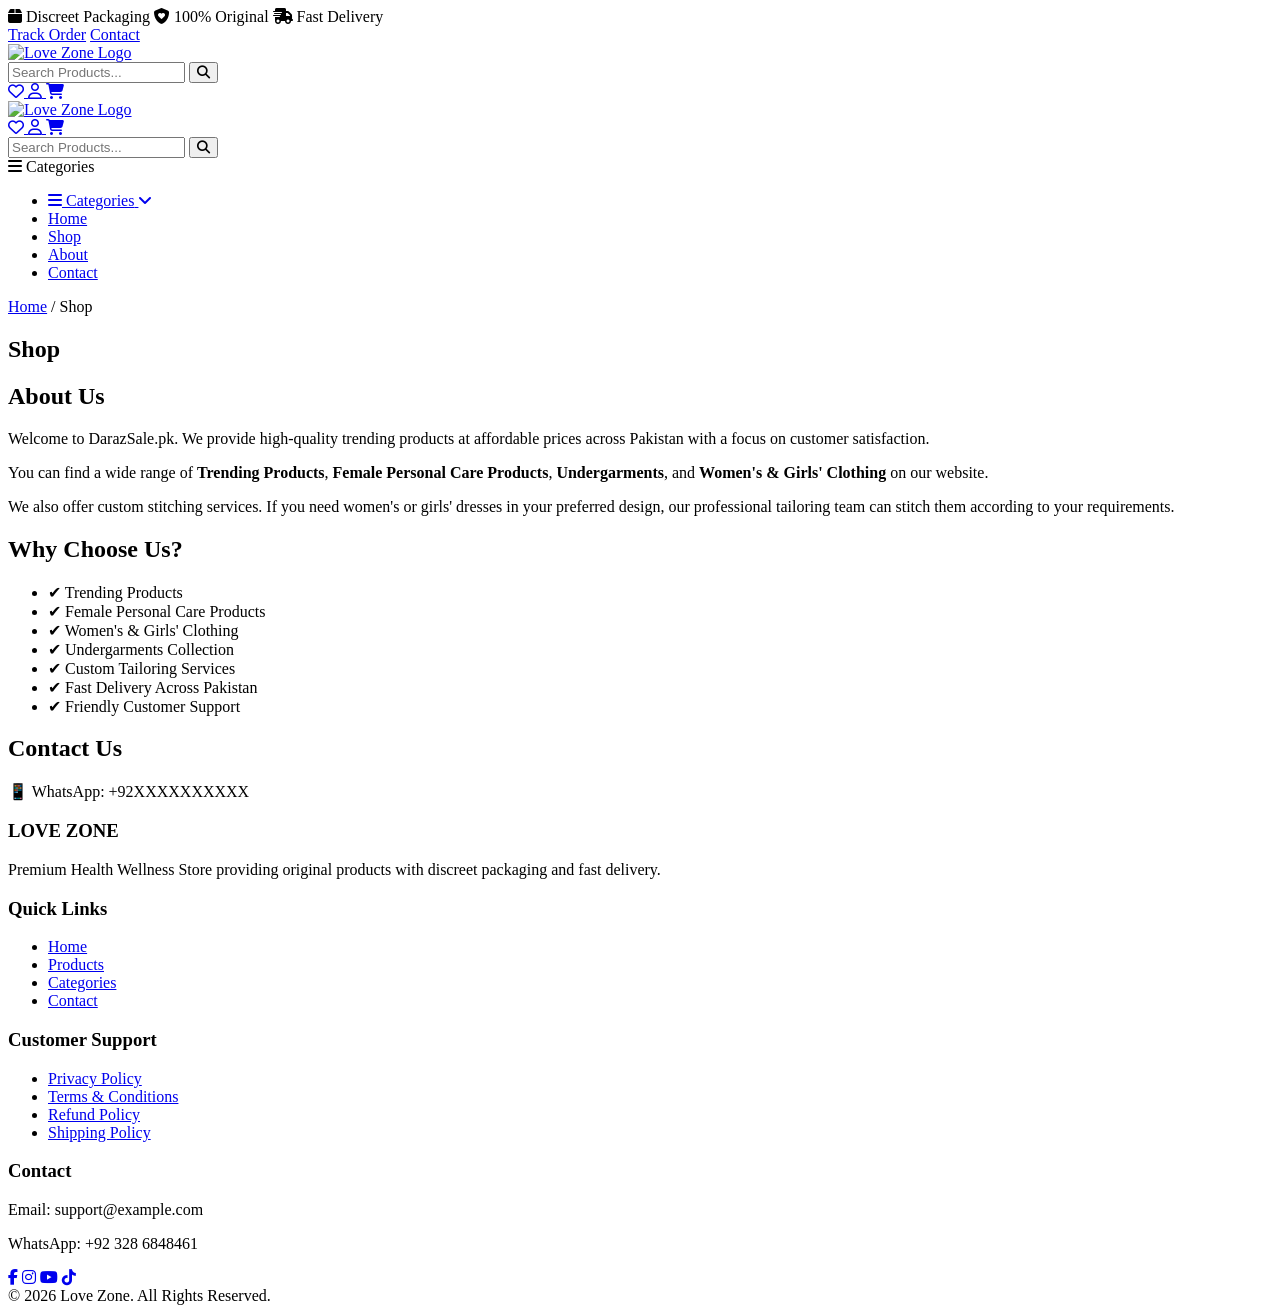
==== commit bafeeafe: "Add files via upload" ====
--- a/about.html
+++ b/about.html
@@ -9,8 +9,9 @@
     <title>Shop - Love Zone</title>
        <!-- favicon -->
     <link rel="icon" type="image/png" href="images/favicon.png">
-
+       <!-- CSS -->
     <link rel="stylesheet" href="css/style.css">
+    <link rel="stylesheet" href="css/mobile.css">
 
     <link rel="stylesheet"
         href="https://cdnjs.cloudflare.com/ajax/libs/font-awesome/6.5.2/css/all.min.css">
@@ -90,29 +91,21 @@
 
         <!-- HEADER ICONS -->
 
-        <div class="header-icons">
-
-            <a href="#">
-
-                <i class="fa-regular fa-heart"></i>
-
-            </a>
-
-
-            <a href="#">
-
-                <i class="fa-regular fa-user"></i>
-
-            </a>
-
-
-            <a href="#">
-
-                <i class="fa-solid fa-cart-shopping"></i>
-
-            </a>
-
-        </div>
+          <div class="header-icons">
+
+    <a href="wishlist.html" title="Wishlist">
+        <i class="fa-regular fa-heart"></i>
+    </a>
+
+    <a href="login.html" title="Login">
+        <i class="fa-regular fa-user"></i>
+    </a>
+
+    <a href="cart.html" title="Shopping Cart">
+        <i class="fa-solid fa-cart-shopping"></i>
+    </a>
+
+</div>
 
 
     </div>
@@ -125,7 +118,7 @@
     <div class="mobile-menu"></div>
 
     <!-- First Row -->
-    <div class="mobile-top">
+      <div class="mobile-top">
 
         <div class="mobile-logo">
             <a href="index.html">
@@ -134,18 +127,20 @@
         </div>
 
         <div class="mobile-icons">
-            <a href="#">
-                <i class="fa-regular fa-heart"></i>
-            </a>
-
-            <a href="#">
-                <i class="fa-regular fa-user"></i>
-            </a>
-
-            <a href="#">
-                <i class="fa-solid fa-cart-shopping"></i>
-            </a>
-        </div>
+
+    <a href="wishlist.html" title="Wishlist">
+        <i class="fa-regular fa-heart"></i>
+    </a>
+
+    <a href="login.html" title="Login">
+        <i class="fa-regular fa-user"></i>
+    </a>
+
+    <a href="cart.html" title="Shopping Cart">
+        <i class="fa-solid fa-cart-shopping"></i>
+    </a>
+
+</div>
 
     </div>
     <!-- Second Row -->
@@ -309,9 +304,6 @@
     </div>
 
 </section>
-
-
-
 <!-- ========================= -->
 <!-- FOOTER -->
 <!-- ========================= -->
@@ -337,13 +329,10 @@
 
             <ul>
 
-                <li><a href="#">Home</a></li>
-
-                <li><a href="#">Products</a></li>
-
-                <li><a href="#">Categories</a></li>
-
-                <li><a href="#">Contact</a></li>
+                <li><a href="index.html">Home</a></li>
+                <li><a href="shop.html">Products</a></li>
+                <li><a href="category.html">Categories</a></li>
+                <li><a href="contact.html">Contact</a></li>
 
             </ul>
 
@@ -373,17 +362,17 @@
 
             <p>Email: support@example.com</p>
 
-            <p>WhatsApp: +92 300 0000000</p>
+            <p>WhatsApp: +92 328 6848461</p>
 
             <div class="social-icons">
 
-                <a href="#"><i class="fab fa-facebook-f"></i></a>
-
-                <a href="#"><i class="fab fa-instagram"></i></a>
+                <a href="https://web.facebook.com/undergarmentsforfemale"><i class="fab fa-facebook-f"></i></a>
+
+                <a href="https://www.instagram.com/adulttoyinchina/"><i class="fab fa-instagram"></i></a>
 
                 <a href="#"><i class="fab fa-youtube"></i></a>
 
-                <a href="#"><i class="fab fa-tiktok"></i></a>
+                <a href="https://www.tiktok.com/@thehouseoffashionf2"><i class="fab fa-tiktok"></i></a>
 
             </div>
 
@@ -400,11 +389,12 @@
 </footer>
 
     <!-- FOOTER یہاں اپنا موجودہ Footer Paste کرنا -->
-
+    <script src="js/reviews.js"></script>
     <script src="js/script.js"></script>
     <script src="js/shop.js"></script>
     <script src="js/mobile-view.js"></script>
 
+
 </body>
 
 </html>
